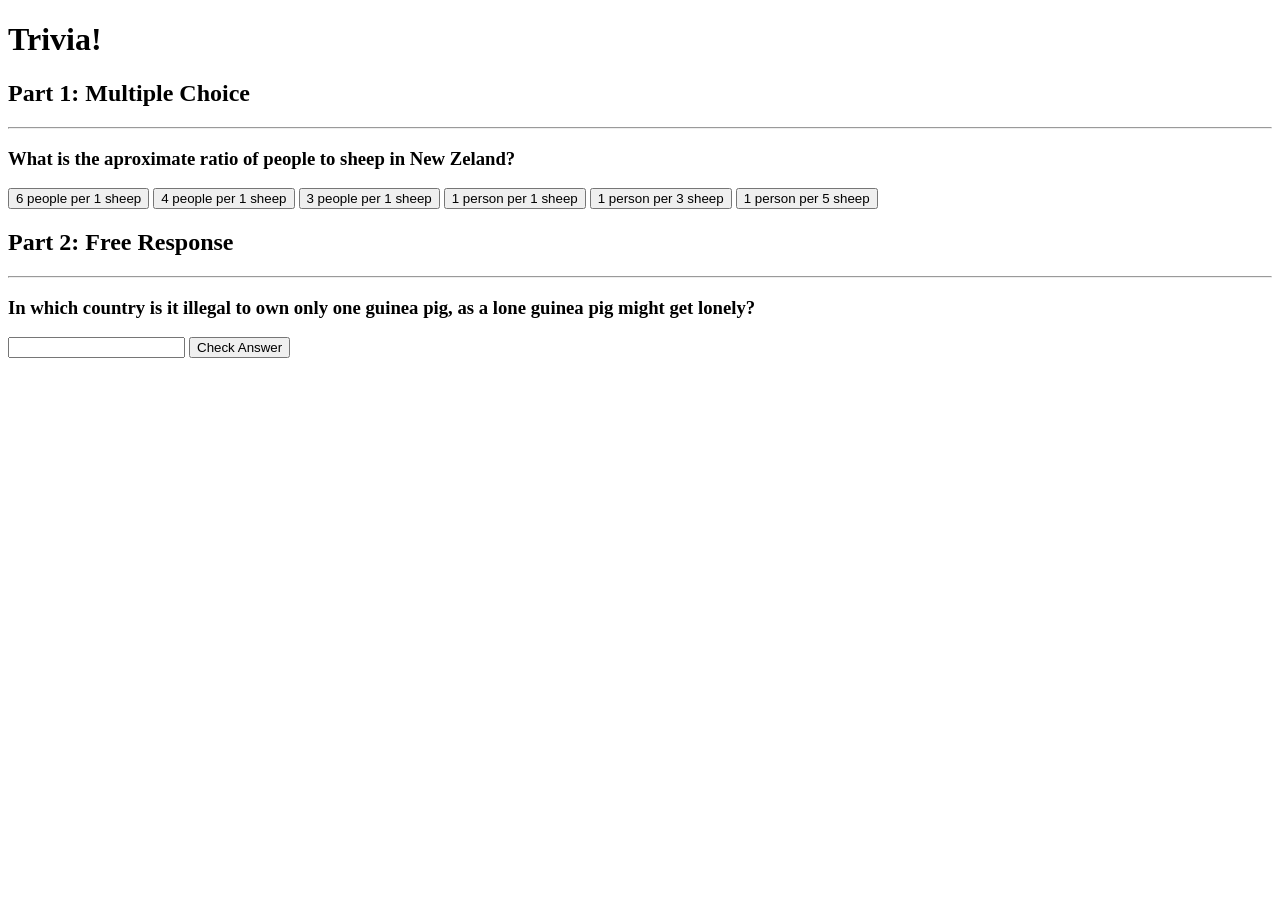
==== index.html @ 663190f6 "automated commit by submit50" ====
<!DOCTYPE html>

<html lang="en">
    <head>
        <link href="https://fonts.googleapis.com/css2?family=Montserrat:wght@500&display=swap" rel="stylesheet">
        <link href="styles.css" rel="stylesheet">
        <title>Trivia!</title>
        <script>
            document.addEventListener('DOMContentLoaded', function(){
                // When correct answer is clicked change background to green
                let correct = document.querySelector('.correct');
                correct.addEventListener('click', function(){
                    correct.style.backgroundColor = 'green';
                    document.querySelector('#feedback1').innerHTML = 'Correct';
                })

                // When incorrect answer is clicked change background to green
                let incorrects = document.querySelectorAll('.incorrect');
                for (let i = 0; i < incorrects.length; i++)
                {
                    incorrects[i].addEventListener('click', function(){
                        incorrects[i].style.backgroundColor = 'red';
                        document.querySelector('#feedback1').innerHTML = 'Incorrect';
                    })
                }
            } )

            function checkAnswer()
            {
                let answer = document.querySelector('input');
                if (answer.value === 'Switzerland')
                {
                    answer.style.backgroundColor = 'green';
                    document.querySelector('#feedback2').innerHTML = 'Correct';
                }
                else
                {
                    answer.style.backgroundColor = 'red';
                    document.querySelector('#feedback2').innerHTML = 'Incorrect';
                }
            }

        </script>
    </head>
    <body>
        <div class="header">
            <h1>Trivia!</h1>
        </div>

        <div class="container">
            <div class="section">
                <h2>Part 1: Multiple Choice </h2>
                <hr>
                <!-- TODO: Add multiple choice question here -->
                 <h3>What is the aproximate ratio of people to sheep in New Zeland?</h3>
                 <button class = "incorrect">6 people per 1 sheep</button>
                 <button class = "incorrect">4 people per 1 sheep</button>
                 <button class = "correct">3 people per 1 sheep</button>
                 <button class = "incorrect">1 person per 1 sheep</button>
                 <button class = "incorrect">1 person per 3 sheep</button>
                 <button class = "incorrect">1 person per 5 sheep</button>

                 <div id="feedback1"></div>
            </div>

            <div class="section">
                <h2>Part 2: Free Response</h2>
                <hr>
                <!-- TODO: Add free response question here -->
                 <h3>In which country is it illegal to own only one guinea pig, as a lone guinea pig might get lonely?</h3>
                 <input type="text">
                 <button onClick="checkAnswer(); return false;">Check Answer</button>
                 <div id="feedback2"></div>
            </div>
        </div>
    </body>
</html>
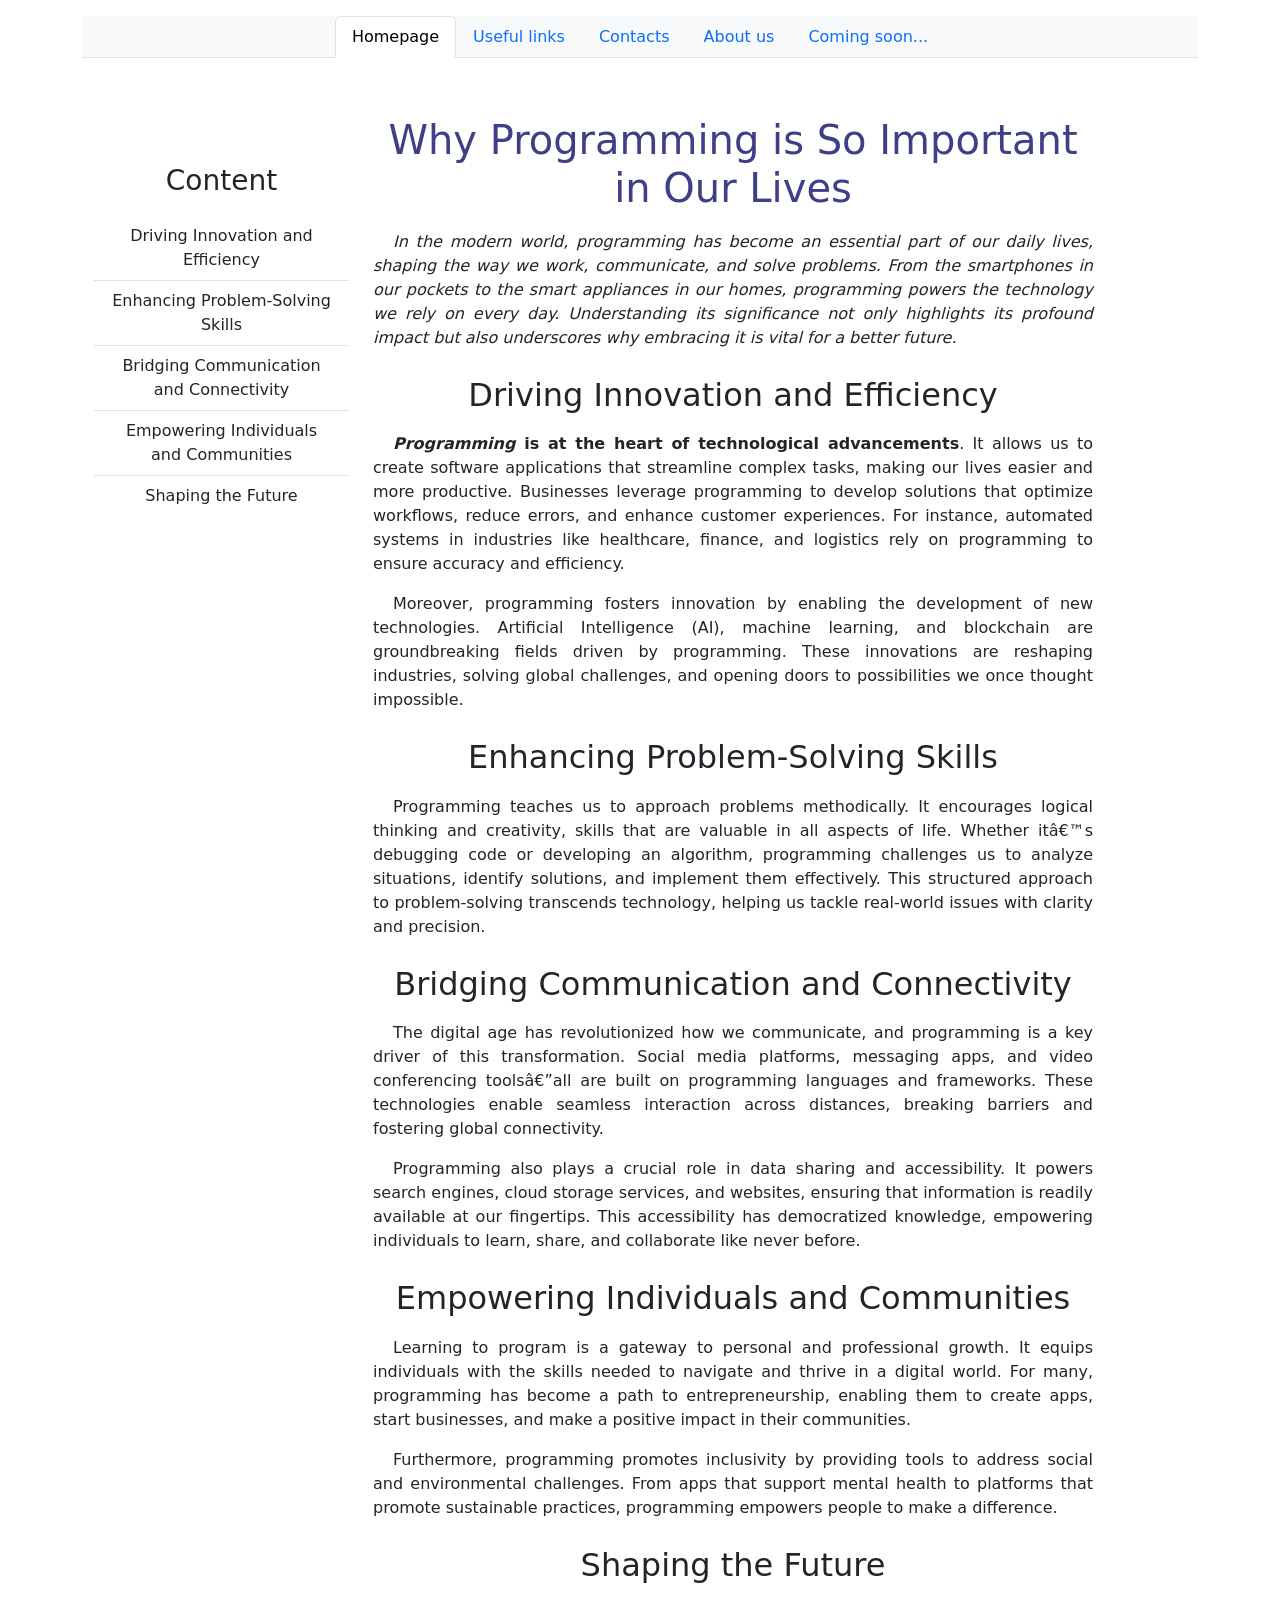
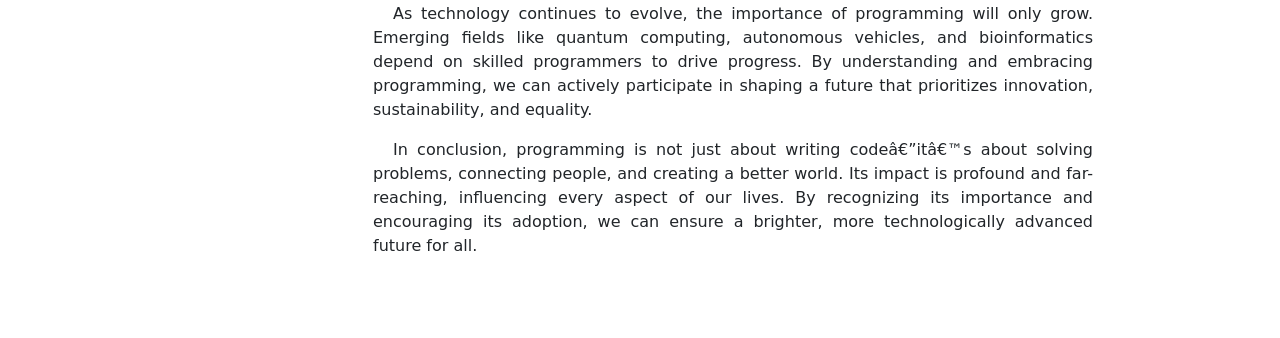
==== commit 5427578f: "automated commit by submit50" ====
--- a/index.html
+++ b/index.html
@@ -1,77 +1,185 @@
 <!DOCTYPE html>
 
 <html lang="en">
+
     <head>
-        <link href="https://fonts.googleapis.com/css2?family=Montserrat:wght@500&display=swap" rel="stylesheet">
+        <link href="https://cdn.jsdelivr.net/npm/bootstrap@5.2.3/dist/css/bootstrap.min.css" rel="stylesheet"
+            integrity="sha384-rbsA2VBKQhggwzxH7pPCaAqO46MgnOM80zW1RWuH61DGLwZJEdK2Kadq2F9CUG65" crossorigin="anonymous">
+        <script src="https://cdn.jsdelivr.net/npm/bootstrap@5.2.3/dist/js/bootstrap.bundle.min.js"
+            integrity="sha384-kenU1KFdBIe4zVF0s0G1M5b4hcpxyD9F7jL+jjXkk+Q2h455rYXK/7HAuoJl+0I4"
+            crossorigin="anonymous"></script>
         <link href="styles.css" rel="stylesheet">
-        <title>Trivia!</title>
+        <meta name="viewport" content="width=device-width, initial-scale=1">
+        <title>Programming in Our Lives</title>
         <script>
             document.addEventListener('DOMContentLoaded', function(){
-                // When correct answer is clicked change background to green
-                let correct = document.querySelector('.correct');
-                correct.addEventListener('click', function(){
-                    correct.style.backgroundColor = 'green';
-                    document.querySelector('#feedback1').innerHTML = 'Correct';
-                })
 
-                // When incorrect answer is clicked change background to green
-                let incorrects = document.querySelectorAll('.incorrect');
-                for (let i = 0; i < incorrects.length; i++)
+                let ancorLinks = document.querySelectorAll('.list-group-item')
+
+                for (let i = 0; i < ancorLinks.length; i++)
                 {
-                    incorrects[i].addEventListener('click', function(){
-                        incorrects[i].style.backgroundColor = 'red';
-                        document.querySelector('#feedback1').innerHTML = 'Incorrect';
+                    ancorLinks[i].addEventListener('click', function(event) {
+                        remAllActive();
+                        ancorLinks[i].classList.add("active");
                     })
                 }
-            } )
 
-            function checkAnswer()
+            })
+
+            function remAllActive()
             {
-                let answer = document.querySelector('input');
-                if (answer.value === 'Switzerland')
+                let elements = document.querySelectorAll('.list-group-item')
+                for (var i = 0; i < elements.length; i++)
                 {
-                    answer.style.backgroundColor = 'green';
-                    document.querySelector('#feedback2').innerHTML = 'Correct';
-                }
-                else
-                {
-                    answer.style.backgroundColor = 'red';
-                    document.querySelector('#feedback2').innerHTML = 'Incorrect';
+                    elements[i].classList.remove('active');
                 }
             }
 
         </script>
     </head>
-    <body>
-        <div class="header">
-            <h1>Trivia!</h1>
-        </div>
 
-        <div class="container">
-            <div class="section">
-                <h2>Part 1: Multiple Choice </h2>
-                <hr>
-                <!-- TODO: Add multiple choice question here -->
-                 <h3>What is the aproximate ratio of people to sheep in New Zeland?</h3>
-                 <button class = "incorrect">6 people per 1 sheep</button>
-                 <button class = "incorrect">4 people per 1 sheep</button>
-                 <button class = "correct">3 people per 1 sheep</button>
-                 <button class = "incorrect">1 person per 1 sheep</button>
-                 <button class = "incorrect">1 person per 3 sheep</button>
-                 <button class = "incorrect">1 person per 5 sheep</button>
+    <body class="p-3 m-0 border-0">
+        <div class="container text-center">
+            <div class="row align-items-center">
+                <div class="col">
+                    <ul class="nav nav-tabs justify-content-center bg-light" id="mytab" role="tablist">
+                        <li class="nav-item">
+                            <a class="nav-link active" aria-current="page" id="nav-homepage-tab"
+                                data-bs-toggle="tab" data-bs-target="#nav-homepage" type="button" role="tab"
+                                aria-controls="nav-homepage" aria-selected="false" href="#">Homepage</a>
+                        </li>
+                        <li class="nav-item">
+                            <a class="nav-link" href="links.html">Useful links</a>
+                        </li>
+                        <li class="nav-item">
+                            <a class="nav-link" href="contacts.html">Contacts</a>
+                        </li>
+                        <li class="nav-item">
+                            <a class="nav-link" href="about.html">About us</a>
+                        </li>
+                        <li class="nav-item">
+                            <a class="nav-link" id="nav-disabled-tab" data-bs-toggle="tab"
+                                data-bs-target="#nav-disabled" type="button" role="tab" aria-controls="nav-disabled"
+                                aria-selected="false" href="#">Coming soon...</a>
+                        </li>
+                    </ul>
+                </div>
+            </div>
+            <div class="row align-items-center">
+                <div class="col">
+                    <div class="tab-content py-5" id="myTabontent">
+                        <div class="tab-pane fade show active" id="nav-homepage" role="tabpanel"
+                            aria-labelledby="nav-homepage-tab" tabindex="0">
+                            <div class="main container">
+                                <div class="row justify-content-center">
+                                    <div class="col col-lg-3">
+                                        <div class="text-links sticky-lg-top py-5">
+                                            <h3>Content</h2>
+                                            <ul class="list-group list-group-flush" data-bs-root-margin="0px 0px -40%" data-bs-smooth-scroll="true">
+                                                <li class="list-group-item">
+                                                    <a class="nav-link" href="#h1">Driving Innovation and Efficiency</a>
+                                                </li>
+                                                <li class="list-group-item">
+                                                    <a class="nav-link" href="#h2">Enhancing Problem-Solving Skills</a>
+                                                </li>
+                                                <li class="list-group-item">
+                                                    <a class="nav-link" href="#h3">Bridging Communication and Connectivity</a>
+                                               </li>
+                                                <li class="list-group-item">
+                                                    <a class="nav-link" href="#h4">Empowering Individuals and Communities</a>
+                                                </li>
+                                                <li class="list-group-item">
+                                                    <a class="nav-link" href="#h5">Shaping the Future</a>
+                                                </li>
+                                            </ul>
+                                        </div>
+                                    </div>
+                                    <div class="col-md-auto col-lg-8 main-text">
+                                        <h1>Why Programming is So Important in Our Lives</h1>
 
-                 <div id="feedback1"></div>
+                                        <p>In the modern world, programming has become an essential part of our daily
+                                            lives, shaping the way we work, communicate, and solve problems. From the
+                                            smartphones in our pockets to the smart appliances in our homes, programming
+                                            powers the technology we rely on every day. Understanding its significance
+                                            not only highlights its profound impact but also underscores why embracing
+                                            it is vital for a better future.</p>
+
+                                        <h2 id="h1">Driving Innovation and Efficiency</h2>
+                                        <p><b><i>Programming</i> is at the heart of technological advancements</b>. It allows us to
+                                            create software applications that streamline complex tasks, making our lives
+                                            easier and more productive. Businesses leverage programming to develop
+                                            solutions that optimize workflows, reduce errors, and enhance customer
+                                            experiences. For instance, automated systems in industries like healthcare,
+                                            finance, and logistics rely on programming to ensure accuracy and
+                                            efficiency.</p>
+
+                                        <p>Moreover, programming fosters innovation by enabling the development of new
+                                            technologies. Artificial Intelligence (AI), machine learning, and blockchain
+                                            are groundbreaking fields driven by programming. These innovations are
+                                            reshaping industries, solving global challenges, and opening doors to
+                                            possibilities we once thought impossible.</p>
+
+                                        <h2 id="h2">Enhancing Problem-Solving Skills</h2>
+                                        <p>Programming teaches us to approach problems methodically. It encourages
+                                            logical thinking and creativity, skills that are valuable in all aspects of
+                                            life. Whether it’s debugging code or developing an algorithm, programming
+                                            challenges us to analyze situations, identify solutions, and implement them
+                                            effectively. This structured approach to problem-solving transcends
+                                            technology, helping us tackle real-world issues with clarity and precision.
+                                        </p>
+
+                                        <h2 id="h3">Bridging Communication and Connectivity</h2>
+                                        <p>The digital age has revolutionized how we communicate, and programming is a
+                                            key driver of this transformation. Social media platforms, messaging apps,
+                                            and video conferencing tools—all are built on programming languages and
+                                            frameworks. These technologies enable seamless interaction across distances,
+                                            breaking barriers and fostering global connectivity.</p>
+
+                                        <p>Programming also plays a crucial role in data sharing and accessibility. It
+                                            powers search engines, cloud storage services, and websites, ensuring that
+                                            information is readily available at our fingertips. This accessibility has
+                                            democratized knowledge, empowering individuals to learn, share, and
+                                            collaborate like never before.</p>
+
+                                        <h2 id="h4">Empowering Individuals and Communities</h2>
+                                        <p>Learning to program is a gateway to personal and professional growth. It
+                                            equips individuals with the skills needed to navigate and thrive in a
+                                            digital world. For many, programming has become a path to entrepreneurship,
+                                            enabling them to create apps, start businesses, and make a positive impact
+                                            in their communities.</p>
+
+                                        <p>Furthermore, programming promotes inclusivity by providing tools to address
+                                            social and environmental challenges. From apps that support mental health to
+                                            platforms that promote sustainable practices, programming empowers people to
+                                            make a difference.</p>
+
+                                        <h2 id="h5">Shaping the Future</h2>
+                                        <p>As technology continues to evolve, the importance of programming will only
+                                            grow. Emerging fields like quantum computing, autonomous vehicles, and
+                                            bioinformatics depend on skilled programmers to drive progress. By
+                                            understanding and embracing programming, we can actively participate in
+                                            shaping a future that prioritizes innovation, sustainability, and equality.
+                                        </p>
+
+                                        <p>In conclusion, programming is not just about writing code—it’s about solving
+                                            problems, connecting people, and creating a better world. Its impact is
+                                            profound and far-reaching, influencing every aspect of our lives. By
+                                            recognizing its importance and encouraging its adoption, we can ensure a
+                                            brighter, more technologically advanced future for all.</p>
+                                    </div>
+                                    <div class="col col-lg-1">
+                                    </div>
+                                </div>
+                            </div>
+                        </div>
+                        <div class="tab-pane fade" id="nav-disabled" role="tabpanel" aria-labelledby="nav-disabled-tab"
+                            tabindex="1">
+                            <img alt="Coming soon..."
+                                src="https://img.freepik.com/free-vector/abstract-coming-soon-halftone-style-background-design_1017-27282.jpg">
+                        </div>
+                    </div>
+                </div>
             </div>
+    </body>
 
-            <div class="section">
-                <h2>Part 2: Free Response</h2>
-                <hr>
-                <!-- TODO: Add free response question here -->
-                 <h3>In which country is it illegal to own only one guinea pig, as a lone guinea pig might get lonely?</h3>
-                 <input type="text">
-                 <button onClick="checkAnswer(); return false;">Check Answer</button>
-                 <div id="feedback2"></div>
-            </div>
-        </div>
-    </body>
 </html>
--- a/styles.css
+++ b/styles.css
@@ -0,0 +1,46 @@
+p
+{
+    text-align: justify;
+    text-indent: 20px;
+}
+h1, h2, h3
+{
+    padding: 10px;
+}
+
+.list-group-item
+{
+    cursor: pointer;
+}
+
+.main-text > h1
+{
+    color: #3f3f87;
+}
+
+.main-text > p:first-of-type
+{
+    font-style: italic;
+    font-style: oblique;
+}
+
+.links {
+    text-align: left;
+    line-height: 2.5;
+}
+
+header {
+    background-color: #007acc;
+    color: #fff;
+    padding: 10px 20px;
+    text-align: center;
+}
+.team-member {
+    margin-bottom: 20px;
+}
+.team-member h3 {
+    margin-top: 10px;
+}
+.team-foto {
+    width: 100%;
+}
